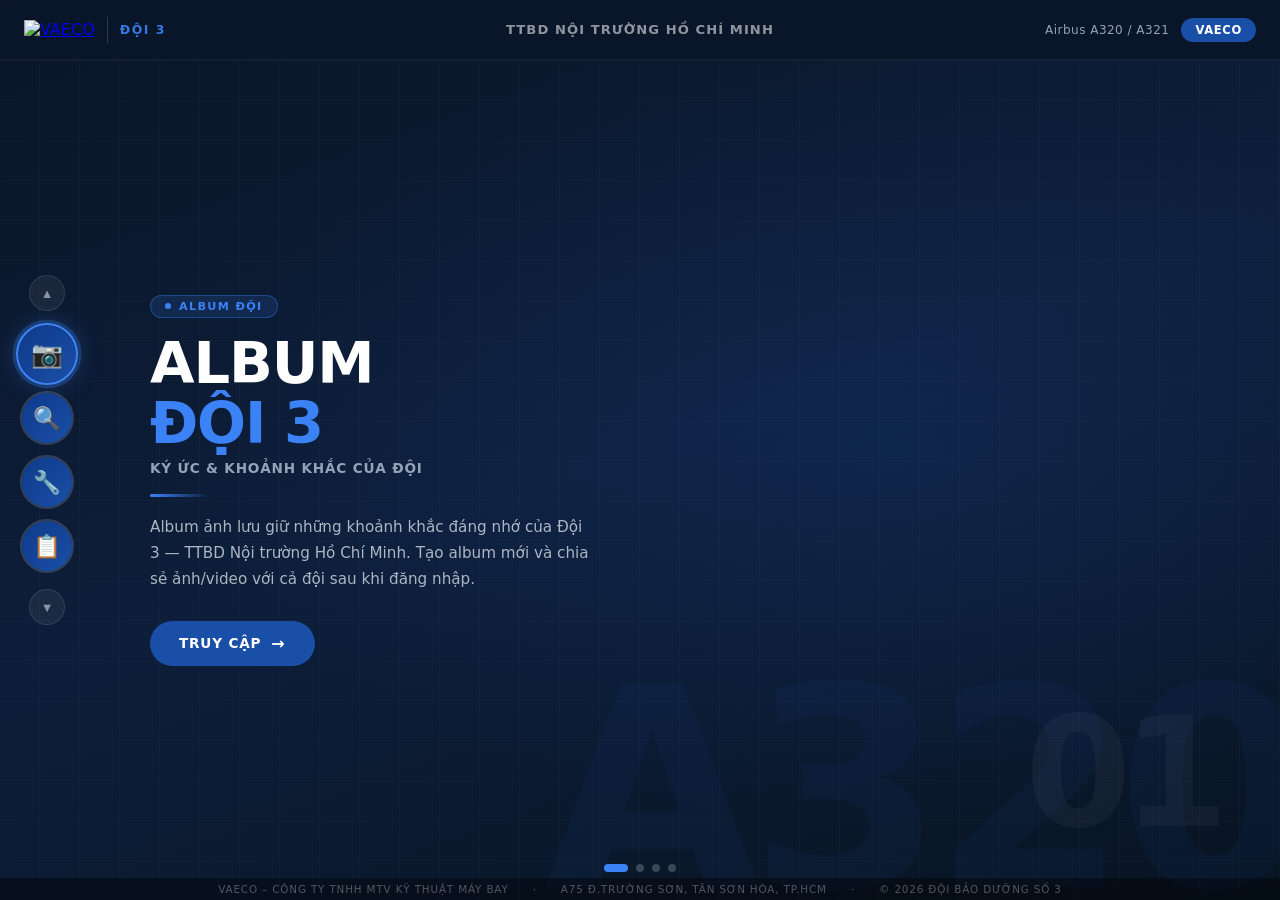
==== templates/index.html @ bde4af5d "initial alpha 1.2.1" ====
<!DOCTYPE html>
<html lang="vi">
<head>
    <meta charset="utf-8">
    <meta name="viewport" content="width=device-width, initial-scale=1">
    <title>Trang thông tin Đội 3 – VAECO</title>
    <link rel="icon" type="image/x-icon" href="/static/images/favicon.png">
    <style>
        *, *::before, *::after { box-sizing: border-box; margin: 0; padding: 0; }

        :root {
            --navy:    #0a1628;
            --navy2:   #0f1f3d;
            --blue:    #1a4fa8;
            --blue2:   #0e3a8a;
            --accent:  #3b82f6;
            --gold:    #f59e0b;
            --text:    #e2e8f0;
            --muted:   #94a3b8;
            --sidebar-w: 90px;
        }

        html, body {
            height: 100%;
            overflow: hidden;
            font-family: 'Segoe UI', system-ui, sans-serif;
            background: var(--navy);
            color: var(--text);
        }

        /* ── Background ── */
        .bg-layer {
            position: fixed; inset: 0;
            background:
                radial-gradient(ellipse 80% 60% at 70% 50%, rgba(26,79,168,0.18) 0%, transparent 70%),
                linear-gradient(160deg, #0a1628 0%, #0d1e3a 50%, #081422 100%);
            z-index: 0;
        }
        .bg-pattern {
            position: fixed; inset: 0; z-index: 0; pointer-events: none;
            background-image:
                repeating-linear-gradient(0deg,   transparent, transparent 39px, rgba(255,255,255,0.018) 39px, rgba(255,255,255,0.018) 40px),
                repeating-linear-gradient(90deg,  transparent, transparent 39px, rgba(255,255,255,0.018) 39px, rgba(255,255,255,0.018) 40px);
        }

        /* ── Big decorative background text ── */
        .bg-text {
            position: fixed;
            right: -20px; bottom: -30px;
            font-size: clamp(120px, 22vw, 280px);
            font-weight: 900;
            letter-spacing: -0.04em;
            line-height: 1;
            color: rgba(26,79,168,0.08);
            pointer-events: none;
            user-select: none;
            z-index: 0;
        }

        /* ── Top bar ── */
        .topbar {
            position: fixed; top: 0; left: 0; right: 0;
            height: 60px;
            display: flex; align-items: center; justify-content: space-between;
            padding: 0 24px;
            background: rgba(10,22,40,0.85);
            backdrop-filter: blur(12px);
            border-bottom: 1px solid rgba(255,255,255,0.06);
            z-index: 100;
        }
        .topbar-logo { display: flex; align-items: center; gap: 12px; }
        .topbar-logo img { height: 36px; object-fit: contain; }
        .topbar-logo-divider {
            width: 1px; height: 26px;
            background: rgba(255,255,255,0.15);
        }
        .topbar-squad {
            font-size: 0.78rem; font-weight: 700;
            letter-spacing: 0.12em; text-transform: uppercase;
            color: var(--accent); opacity: 0.9;
        }
        .topbar-center {
            font-size: 0.82rem; font-weight: 600;
            letter-spacing: 0.08em; text-transform: uppercase;
            color: rgba(255,255,255,0.55);
            position: absolute; left: 50%; transform: translateX(-50%);
        }
        .topbar-right { display: flex; align-items: center; gap: 12px; }
        .topbar-contact {
            font-size: 0.75rem; color: var(--muted);
            letter-spacing: 0.04em;
        }
        .topbar-badge {
            padding: 5px 14px;
            background: var(--blue); color: #fff;
            border-radius: 20px; font-size: 0.72rem; font-weight: 700;
            letter-spacing: 0.06em; text-transform: uppercase;
        }

        /* ── Left sidebar (section selector) ── */
        .section-sidebar {
            position: fixed;
            left: 20px;
            top: 50%; transform: translateY(-50%);
            display: flex; flex-direction: column;
            align-items: center; gap: 6px;
            z-index: 50;
        }
        .scroll-btn {
            width: 36px; height: 36px;
            background: rgba(255,255,255,0.06);
            border: 1px solid rgba(255,255,255,0.1);
            border-radius: 50%;
            color: rgba(255,255,255,0.5);
            font-size: 0.8rem; cursor: pointer;
            display: flex; align-items: center; justify-content: center;
            transition: all 0.2s;
        }
        .scroll-btn:hover {
            background: rgba(59,130,246,0.25);
            color: #fff;
            border-color: rgba(59,130,246,0.4);
        }
        .thumbs-track {
            display: flex; flex-direction: column;
            gap: 10px;
            padding: 10px 0;
        }
        .thumb {
            width: 54px; height: 54px;
            border-radius: 50%;
            overflow: hidden;
            border: 2px solid rgba(255,255,255,0.12);
            cursor: pointer;
            position: relative;
            transition: all 0.25s;
            background: rgba(255,255,255,0.05);
            flex-shrink: 0;
        }
        .thumb:hover {
            border-color: rgba(59,130,246,0.6);
            transform: scale(1.08);
        }
        .thumb.active {
            border-color: var(--accent);
            box-shadow: 0 0 0 3px rgba(59,130,246,0.25), 0 0 20px rgba(59,130,246,0.3);
            transform: scale(1.15);
        }
        .thumb img {
            width: 100%; height: 100%; object-fit: cover;
            transition: transform 0.3s;
        }
        .thumb:hover img { transform: scale(1.08); }
        .thumb .thumb-fallback {
            width: 100%; height: 100%;
            display: flex; align-items: center; justify-content: center;
            font-size: 1.4rem;
            background: linear-gradient(135deg, var(--blue2), var(--blue));
        }

        /* ── Main content ── */
        .main-stage {
            position: fixed;
            left: calc(var(--sidebar-w) + 20px);
            right: 0; top: 60px; bottom: 0;
            display: flex; align-items: center;
            padding: 0 60px 0 40px;
            z-index: 10;
        }

        .section-panel {
            position: absolute; inset: 0;
            display: flex; align-items: center;
            padding: 0 60px 0 40px;
            opacity: 0;
            pointer-events: none;
            transform: translateY(18px);
            transition: opacity 0.4s ease, transform 0.4s ease;
        }
        .section-panel.active {
            opacity: 1;
            pointer-events: auto;
            transform: translateY(0);
        }

        .panel-content { max-width: 560px; }

        .panel-tag {
            display: inline-flex; align-items: center; gap: 8px;
            padding: 4px 14px;
            background: rgba(59,130,246,0.15);
            border: 1px solid rgba(59,130,246,0.35);
            border-radius: 20px;
            font-size: 0.7rem; font-weight: 700;
            letter-spacing: 0.12em; text-transform: uppercase;
            color: var(--accent);
            margin-bottom: 16px;
        }
        .panel-tag-dot {
            width: 6px; height: 6px; border-radius: 50%;
            background: var(--accent);
            animation: pulse 2s infinite;
        }
        @keyframes pulse {
            0%, 100% { opacity: 1; transform: scale(1); }
            50%       { opacity: 0.5; transform: scale(0.8); }
        }

        .panel-title {
            font-size: clamp(2rem, 5vw, 3.6rem);
            font-weight: 900;
            letter-spacing: -0.02em;
            line-height: 1.05;
            color: #fff;
            margin-bottom: 6px;
        }
        .panel-title span { color: var(--accent); }

        .panel-subtitle {
            font-size: 0.85rem; font-weight: 600;
            letter-spacing: 0.06em; text-transform: uppercase;
            color: var(--muted);
            margin-bottom: 18px;
        }

        .panel-divider {
            width: 60px; height: 3px;
            background: linear-gradient(90deg, var(--accent), transparent);
            border-radius: 2px;
            margin-bottom: 18px;
        }

        .panel-desc {
            font-size: 0.95rem;
            line-height: 1.7;
            color: rgba(226,232,240,0.75);
            margin-bottom: 28px;
            max-width: 440px;
        }

        .panel-cta {
            display: inline-flex; align-items: center; gap: 10px;
            padding: 12px 28px;
            background: var(--blue);
            color: #fff;
            font-size: 0.85rem; font-weight: 700;
            letter-spacing: 0.06em; text-transform: uppercase;
            text-decoration: none;
            border-radius: 30px;
            transition: all 0.25s;
            border: 1px solid transparent;
        }
        .panel-cta:hover {
            background: var(--accent);
            box-shadow: 0 4px 20px rgba(59,130,246,0.4);
            transform: translateY(-2px);
        }
        .panel-cta-arrow { font-size: 1rem; transition: transform 0.2s; }
        .panel-cta:hover .panel-cta-arrow { transform: translateX(4px); }

        /* Section number */
        .panel-number {
            position: absolute;
            right: 60px; bottom: 50px;
            font-size: clamp(80px, 12vw, 160px);
            font-weight: 900;
            color: rgba(255,255,255,0.04);
            line-height: 1;
            user-select: none; pointer-events: none;
            letter-spacing: -0.06em;
        }

        /* ── Section indicator dots ── */
        .section-dots {
            position: fixed;
            bottom: 28px; left: 50%; transform: translateX(-50%);
            display: flex; gap: 8px; z-index: 50;
        }
        .dot {
            width: 8px; height: 8px; border-radius: 50%;
            background: rgba(255,255,255,0.2);
            cursor: pointer;
            transition: all 0.25s;
        }
        .dot.active {
            background: var(--accent);
            width: 24px; border-radius: 4px;
        }

        /* ── Contact footer strip ── */
        .contact-strip {
            position: fixed;
            bottom: 0; left: 0; right: 0;
            height: 22px;
            display: flex; align-items: center; justify-content: center;
            gap: 24px;
            background: rgba(0,0,0,0.4);
            font-size: 0.65rem;
            color: rgba(255,255,255,0.3);
            letter-spacing: 0.08em;
            text-transform: uppercase;
            z-index: 40;
        }
        .contact-strip a { color: rgba(255,255,255,0.3); text-decoration: none; }

        /* ── Loading spinner ── */
        .thumb-loading {
            width: 100%; height: 100%;
            display: flex; align-items: center; justify-content: center;
            background: rgba(255,255,255,0.04);
        }
        .spinner {
            width: 16px; height: 16px;
            border: 2px solid rgba(255,255,255,0.1);
            border-top-color: var(--accent);
            border-radius: 50%;
            animation: spin 0.8s linear infinite;
        }
        @keyframes spin { to { transform: rotate(360deg); } }

        /* ── Mobile ── */
        @media (max-width: 640px) {
            :root { --sidebar-w: 70px; }
            .section-sidebar { left: 10px; }
            .thumb { width: 44px; height: 44px; }
            .main-stage { left: calc(var(--sidebar-w) + 10px); padding: 0 20px 0 16px; }
            .section-panel { padding: 0 20px 0 16px; }
            .topbar-center { display: none; }
            .panel-number { display: none; }
        }
    </style>
</head>
<body>

<!-- Background layers -->
<div class="bg-layer"></div>
<div class="bg-pattern"></div>
<div class="bg-text">A320</div>

<!-- Top bar -->
<header class="topbar">
    <div class="topbar-logo">
        <a href="http://vaeco.com.vn/web/vi/" target="_blank">
            <img src="/static/images/vaeco-logo.png" alt="VAECO">
        </a>
        <div class="topbar-logo-divider"></div>
        <span class="topbar-squad">Đội 3</span>
    </div>

    <div class="topbar-center">TTBD Nội trường Hồ Chí Minh</div>

    <div class="topbar-right">
        <span class="topbar-contact">Airbus A320 / A321</span>
        <span class="topbar-badge">VAECO</span>
    </div>
</header>

<!-- Left section selector sidebar -->
<aside class="section-sidebar" id="sidebar">
    <button class="scroll-btn" id="btnUp" title="Lên">▲</button>
    <div class="thumbs-track" id="thumbsTrack">
        <!-- thumbnails injected by JS -->
    </div>
    <button class="scroll-btn" id="btnDown" title="Xuống">▼</button>
</aside>

<!-- Main content panels -->
<main class="main-stage">

    <!-- Panel 0: Album đội  ← DEFAULT FIRST -->
    <div class="section-panel active" data-idx="0">
        <div class="panel-content">
            <div class="panel-tag"><span class="panel-tag-dot"></span>Album đội</div>
            <h1 class="panel-title">ALBUM<br><span>ĐỘI 3</span></h1>
            <p class="panel-subtitle">Ký ức & khoảnh khắc của đội</p>
            <div class="panel-divider"></div>
            <p class="panel-desc">
                Album ảnh lưu giữ những khoảnh khắc đáng nhớ của Đội 3 — TTBD Nội trường Hồ Chí Minh.
                Tạo album mới và chia sẻ ảnh/video với cả đội sau khi đăng nhập.
            </p>
            <a href="/memories" class="panel-cta">Truy cập <span class="panel-cta-arrow">→</span></a>
        </div>
        <div class="panel-number">01</div>
    </div>

    <!-- Panel 1: Hot Spots -->
    <div class="section-panel" data-idx="1">
        <div class="panel-content">
            <div class="panel-tag"><span class="panel-tag-dot"></span>Hot Spots</div>
            <h1 class="panel-title">HOT<br><span>SPOTS</span></h1>
            <p class="panel-subtitle">Các điểm chú ý kiểm tra A320/321</p>
            <div class="panel-divider"></div>
            <p class="panel-desc">
                Danh sách các điểm cần kiểm tra sớm trên tàu Airbus A320/321, được cập nhật từ Google Sheets.
                Mỗi mục kèm theo ảnh minh họa tình trạng đúng (ĐÚNG) và tình trạng lỗi (SAI).
            </p>
            <a href="/hotspot" class="panel-cta">Truy cập <span class="panel-cta-arrow">→</span></a>
        </div>
        <div class="panel-number">02</div>
    </div>

    <!-- Panel 2: Tools -->
    <div class="section-panel" data-idx="2">
        <div class="panel-content">
            <div class="panel-tag"><span class="panel-tag-dot"></span>Danh mục Tool</div>
            <h1 class="panel-title">DANH MỤC<br><span>TOOL</span></h1>
            <p class="panel-subtitle">Tool lẻ & thay động cơ A320/321</p>
            <div class="panel-divider"></div>
            <p class="panel-desc">
                Danh sách tool chuyên dụng cho công tác bảo dưỡng Airbus A320/321, được đồng bộ từ Google Sheets.
                Tra cứu theo công việc: Task, Part Number, tên Tool và số lượng cần dùng.
            </p>
            <a href="/tools" class="panel-cta">Truy cập <span class="panel-cta-arrow">→</span></a>
        </div>
        <div class="panel-number">03</div>
    </div>

    <!-- Panel 3: Quy định -->
    <div class="section-panel" data-idx="3">
        <div class="panel-content">
            <div class="panel-tag"><span class="panel-tag-dot"></span>Quy định</div>
            <h1 class="panel-title">QUY ĐỊNH<br><span>ĐỘI 3</span></h1>
            <p class="panel-subtitle">Nội quy & quy trình vận hành</p>
            <div class="panel-divider"></div>
            <p class="panel-desc">
                Thông tin về nội quy, quy định nhân viên Đội 3 cần tuân thủ trong công tác bảo dưỡng Airbus A320/321.
                Bao gồm quy định mượn/trả tool, 5S, an toàn lao động và phân công nhiệm vụ.
            </p>
            <a href="/rules" class="panel-cta">Truy cập <span class="panel-cta-arrow">→</span></a>
        </div>
        <div class="panel-number">04</div>
    </div>

</main>

<!-- Bottom indicator dots -->
<div class="section-dots" id="sectionDots"></div>

<!-- Contact strip -->
<div class="contact-strip">
    <span>VAECO – Công ty TNHH MTV Kỹ thuật máy bay</span>
    <span>·</span>
    <span>A75 Đ.Trường Sơn, Tân Sơn Hòa, Tp.HCM</span>
    <span>·</span>
    <span>© 2026 Đội Bảo dưỡng Số 3</span>
</div>

<script>
(function () {
    const SECTIONS = [
        { icon: '📷', label: 'Album đội' },
        { icon: '🔍', label: 'Hot Spots' },
        { icon: '🔧', label: 'Tool'      },
        { icon: '📋', label: 'Quy định'  },
    ];

    const panels     = Array.from(document.querySelectorAll('.section-panel'));
    const track      = document.getElementById('thumbsTrack');
    const dotsWrap   = document.getElementById('sectionDots');
    const btnUp      = document.getElementById('btnUp');
    const btnDown    = document.getElementById('btnDown');

    let current  = 0;
    let images   = [];
    let thumbEls = [];
    let dotEls   = [];

    // ── Build skeleton thumbnails ──
    SECTIONS.forEach((s, i) => {
        const t = document.createElement('div');
        t.className = 'thumb' + (i === 0 ? ' active' : '');
        t.title     = s.label;
        t.dataset.idx = i;
        t.innerHTML = `<div class="thumb-loading"><div class="spinner"></div></div>`;
        t.addEventListener('click', () => goTo(i));
        track.appendChild(t);
        thumbEls.push(t);

        const d = document.createElement('div');
        d.className = 'dot' + (i === 0 ? ' active' : '');
        d.addEventListener('click', () => goTo(i));
        dotsWrap.appendChild(d);
        dotEls.push(d);
    });

    // ── Load images from Google Drive (or static fallbacks) ──
    fetch('/api/squad-images')
        .then(r => r.json())
        .then(data => {
            images = data.images || [];
            thumbEls.forEach((t, i) => {
                const img = images[i];
                if (img && img.url) {
                    t.innerHTML = `<img src="${img.url}" alt="${SECTIONS[i].label}"
                                        onerror="this.parentElement.innerHTML='<div class=thumb-fallback>${SECTIONS[i].icon}</div>'">`;
                } else {
                    t.innerHTML = `<div class="thumb-fallback">${SECTIONS[i].icon}</div>`;
                }
            });
        })
        .catch(() => {
            thumbEls.forEach((t, i) => {
                t.innerHTML = `<div class="thumb-fallback">${SECTIONS[i].icon}</div>`;
            });
        });

    // ── Switch section ──
    function goTo(idx) {
        if (idx < 0 || idx >= panels.length) return;

        panels[current].classList.remove('active');
        thumbEls[current].classList.remove('active');
        dotEls[current].classList.remove('active');

        current = idx;

        panels[current].classList.add('active');
        thumbEls[current].classList.add('active');
        dotEls[current].classList.add('active');
    }

    btnUp.addEventListener('click',   () => goTo((current - 1 + panels.length) % panels.length));
    btnDown.addEventListener('click', () => goTo((current + 1) % panels.length));

    // ── Keyboard navigation ──
    document.addEventListener('keydown', e => {
        if (e.key === 'ArrowUp'   || e.key === 'ArrowLeft')  goTo((current - 1 + panels.length) % panels.length);
        if (e.key === 'ArrowDown' || e.key === 'ArrowRight') goTo((current + 1) % panels.length);
    });

    // ── Mouse wheel ──
    document.addEventListener('wheel', e => {
        if (e.deltaY > 0) goTo((current + 1) % panels.length);
        else              goTo((current - 1 + panels.length) % panels.length);
    }, { passive: true });

    // ── Touch swipe ──
    let touchY = 0;
    document.addEventListener('touchstart', e => { touchY = e.touches[0].clientY; }, { passive: true });
    document.addEventListener('touchend',   e => {
        const dy = touchY - e.changedTouches[0].clientY;
        if (Math.abs(dy) > 40) {
            if (dy > 0) goTo((current + 1) % panels.length);
            else        goTo((current - 1 + panels.length) % panels.length);
        }
    }, { passive: true });
})();
</script>
</body>
</html>
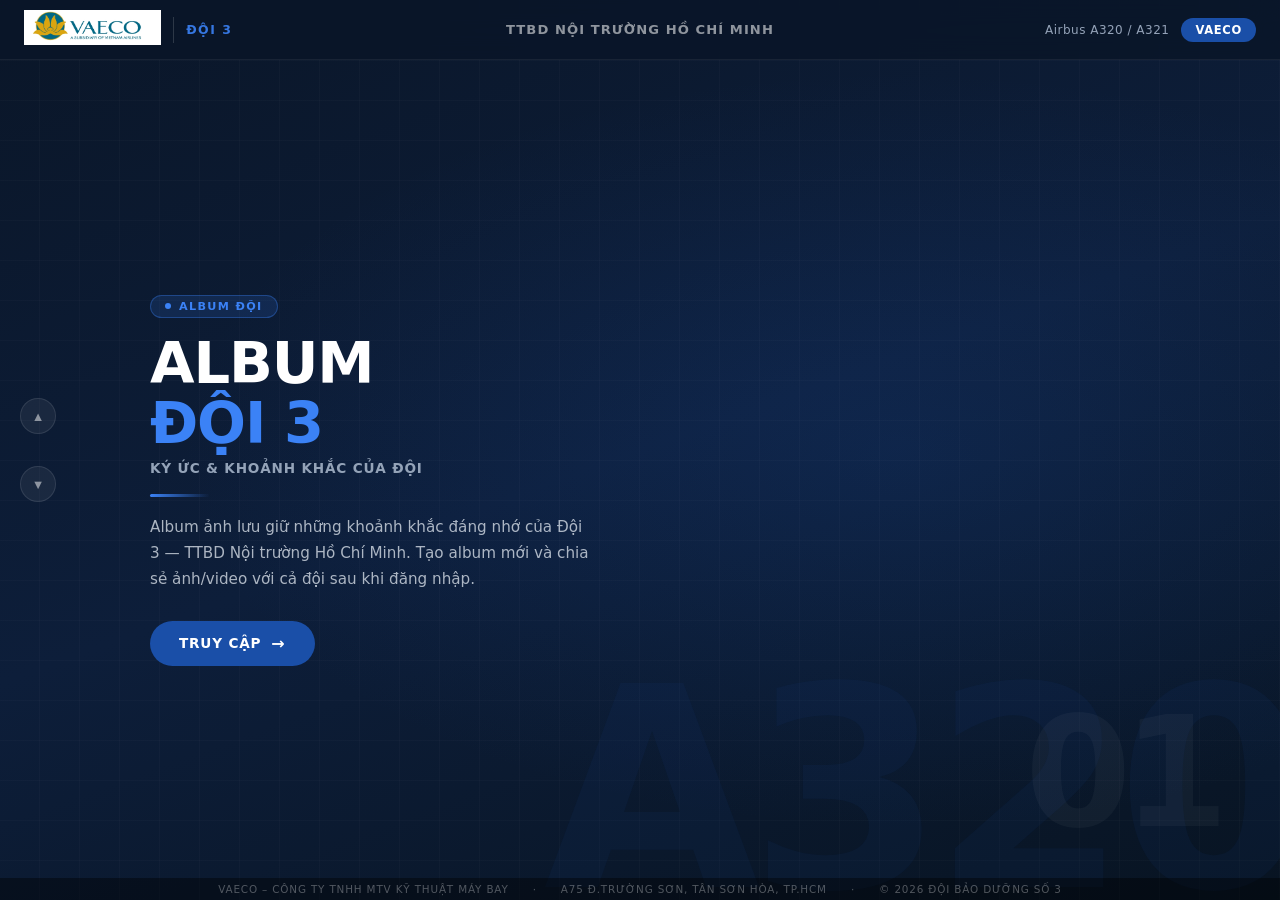
==== commit 8102e2a2: "Add files via upload" ====
--- a/templates/index.html
+++ b/templates/index.html
@@ -431,6 +431,22 @@
         <div class="panel-number">04</div>
     </div>
 
+    <!-- Panel 4: Các link thông dụng -->
+    <div class="section-panel" data-idx="4">
+        <div class="panel-content">
+            <div class="panel-tag"><span class="panel-tag-dot"></span>Các link thông dụng</div>
+            <h1 class="panel-title">CÁC LINK<br><span>THÔNG DỤNG</span></h1>
+            <p class="panel-subtitle">Đường dẫn hay dùng trong công việc</p>
+            <div class="panel-divider"></div>
+            <p class="panel-desc">
+                Tổng hợp các đường dẫn thường dùng trong công tác bảo dưỡng Airbus A320/321 —
+                hệ thống nội bộ, tài liệu kỹ thuật, biểu mẫu và báo cáo.
+            </p>
+            <a href="/links" class="panel-cta">Truy cập <span class="panel-cta-arrow">→</span></a>
+        </div>
+        <div class="panel-number">05</div>
+    </div>
+
 </main>
 
 <!-- Bottom indicator dots -->
@@ -447,11 +463,14 @@
 
 <script>
 (function () {
+    const TAB_IMAGES = {{ tab_images | tojson }};
+
     const SECTIONS = [
-        { icon: '📷', label: 'Album đội' },
-        { icon: '🔍', label: 'Hot Spots' },
-        { icon: '🔧', label: 'Tool'      },
-        { icon: '📋', label: 'Quy định'  },
+        { icon: '📷', label: 'Album đội',  key: 'memories' },
+        { icon: '🔍', label: 'Hot Spots',  key: 'hotspot'  },
+        { icon: '🔧', label: 'Tool',       key: 'tools'    },
+        { icon: '📋', label: 'Quy định',   key: 'rules'    },
+        { icon: '🔗', label: 'Các link',   key: 'links'    },
     ];
 
     const panels     = Array.from(document.querySelectorAll('.section-panel'));
@@ -483,26 +502,18 @@
         dotEls.push(d);
     });
 
-    // ── Load images from Google Drive (or static fallbacks) ──
-    fetch('/api/squad-images')
-        .then(r => r.json())
-        .then(data => {
-            images = data.images || [];
-            thumbEls.forEach((t, i) => {
-                const img = images[i];
-                if (img && img.url) {
-                    t.innerHTML = `<img src="${img.url}" alt="${SECTIONS[i].label}"
-                                        onerror="this.parentElement.innerHTML='<div class=thumb-fallback>${SECTIONS[i].icon}</div>'">`;
-                } else {
-                    t.innerHTML = `<div class="thumb-fallback">${SECTIONS[i].icon}</div>`;
-                }
-            });
-        })
-        .catch(() => {
-            thumbEls.forEach((t, i) => {
-                t.innerHTML = `<div class="thumb-fallback">${SECTIONS[i].icon}</div>`;
-            });
-        });
+    // ── Load tab images from config (static files in /static/images/) ──
+    thumbEls.forEach((t, i) => {
+        const s        = SECTIONS[i];
+        const filename = TAB_IMAGES[s.key];
+        if (filename) {
+            const url = '/static/images/' + filename;
+            t.innerHTML = `<img src="${url}" alt="${s.label}"
+                                onerror="this.parentElement.innerHTML='<div class=\\'thumb-fallback\\'>${s.icon}</div>'">`;
+        } else {
+            t.innerHTML = `<div class="thumb-fallback">${s.icon}</div>`;
+        }
+    });
 
     // ── Switch section ──
     function goTo(idx) {
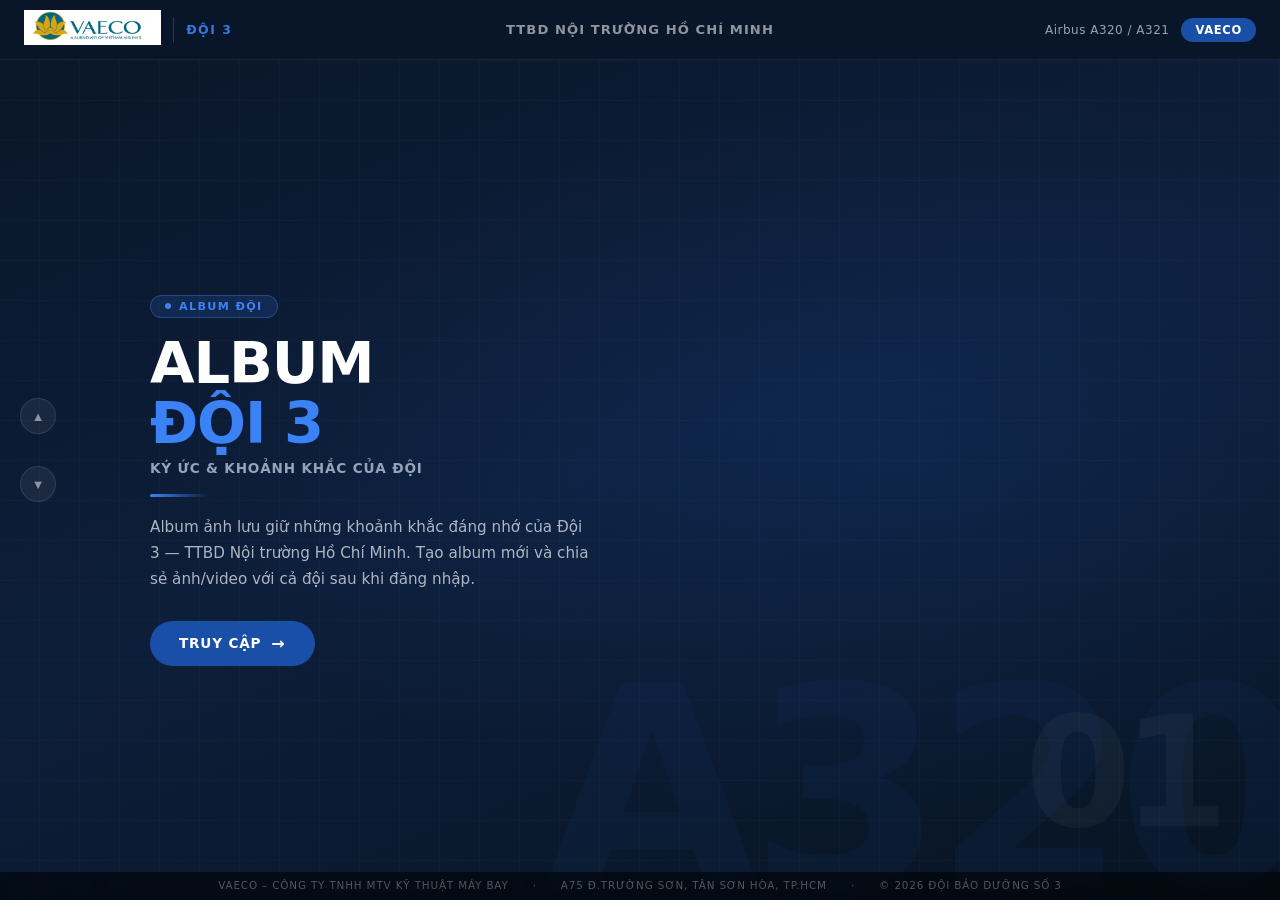
==== commit 127a51ab: "Update index.html" ====
--- a/templates/index.html
+++ b/templates/index.html
@@ -273,8 +273,9 @@
         /* ── Section indicator dots ── */
         .section-dots {
             position: fixed;
-            bottom: 28px; left: 50%; transform: translateX(-50%);
+            bottom: var(--footer-h, 28px); left: 50%; transform: translateX(-50%);
             display: flex; gap: 8px; z-index: 50;
+            transition: bottom 0.2s ease;
         }
         .dot {
             width: 8px; height: 8px; border-radius: 50%;
@@ -291,14 +292,19 @@
         .contact-strip {
             position: fixed;
             bottom: 0; left: 0; right: 0;
-            height: 22px;
+            min-height: 22px;
+            padding: 6px 16px;
             display: flex; align-items: center; justify-content: center;
-            gap: 24px;
-            background: rgba(0,0,0,0.4);
+            flex-wrap: wrap;
+            gap: 6px 24px;
+            background: rgba(0,0,0,0.55);
+            backdrop-filter: blur(4px);
             font-size: 0.65rem;
             color: rgba(255,255,255,0.3);
             letter-spacing: 0.08em;
             text-transform: uppercase;
+            text-align: center;
+            line-height: 1.5;
             z-index: 40;
         }
         .contact-strip a { color: rgba(255,255,255,0.3); text-decoration: none; }
@@ -327,6 +333,15 @@
             .section-panel { padding: 0 20px 0 16px; }
             .topbar-center { display: none; }
             .panel-number { display: none; }
+
+            .contact-strip {
+                flex-direction: column;
+                gap: 2px;
+                padding: 8px 16px calc(8px + env(safe-area-inset-bottom));
+                font-size: 0.58rem;
+                letter-spacing: 0.05em;
+            }
+            .contact-strip span.sep { display: none; }
         }
     </style>
 </head>
@@ -453,11 +468,11 @@
 <div class="section-dots" id="sectionDots"></div>
 
 <!-- Contact strip -->
-<div class="contact-strip">
+<div class="contact-strip" id="contactStrip">
     <span>VAECO – Công ty TNHH MTV Kỹ thuật máy bay</span>
-    <span>·</span>
+    <span class="sep">·</span>
     <span>A75 Đ.Trường Sơn, Tân Sơn Hòa, Tp.HCM</span>
-    <span>·</span>
+    <span class="sep">·</span>
     <span>© 2026 Đội Bảo dưỡng Số 3</span>
 </div>
 
@@ -555,6 +570,17 @@
             else        goTo((current - 1 + panels.length) % panels.length);
         }
     }, { passive: true });
+
+    // ── Keep dots clear of footer, whatever height it wraps to ──
+    const contactStrip = document.getElementById('contactStrip');
+    function syncFooterHeight() {
+        if (!contactStrip) return;
+        const h = contactStrip.getBoundingClientRect().height;
+        document.documentElement.style.setProperty('--footer-h', (h + 12) + 'px');
+    }
+    window.addEventListener('load', syncFooterHeight);
+    window.addEventListener('resize', syncFooterHeight);
+    syncFooterHeight();
 })();
 </script>
 </body>
